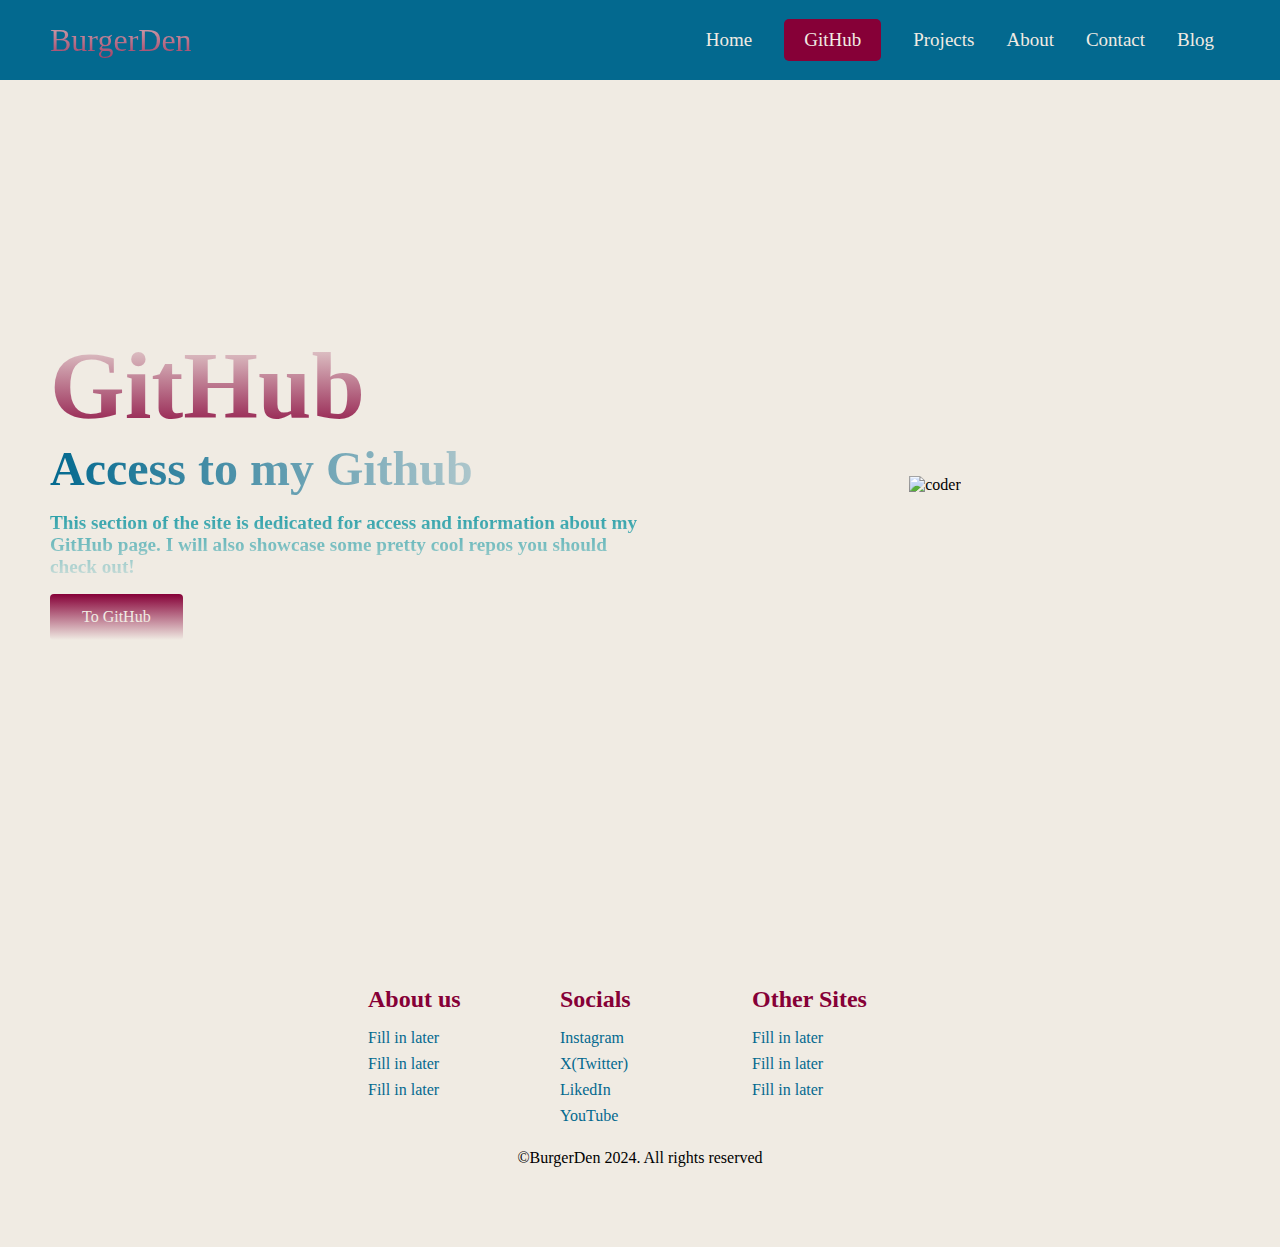
==== GitHub/github.html @ ec372fbc "website on github?" ====
<!DOCTYPE html>
<html lang="en">
<head>
    <meta charset="UTF-8">
    <meta name="viewport" content="width=device-width, initial-scale=1.0">
    <title>Burger Den</title>
    <link rel="stylesheet" href="styles.css">
    <link rel="preconnect" href="https://fonts.googleapis.com">
    <link rel="preconnect" href="https://fonts.gstatic.com" crossorigin>
    <link href="https://fonts.googleapis.com/css2?family=Khand:wght@400;700&display=swap" rel="stylesheet"> 
</head>
<body>
    <!-- NAVBAR SECTION-->
    <nav class="navbar">
        <div class="navbar__container">
            <a href="/" id="navbar__logo">BurgerDen</a>
            <div class="navbar__toggle" id="mobile-menu">
                <span class="bar"></span>
                <span class="bar"></span>
                <span class="bar"></span>
            </div>
            <ul class="navbar__menu">
                <li class="navbar__item">
                    <a href="/" class="navbar__links">Home</a>
                </li>
                <li class="navbar__btn">
                    <a href="/GitHub/github.html" class="button">GitHub</a>
                </li>
                <li class="navbar__item">
                    <a href="/projects/projects.html" class="navbar__links">Projects</a>
                </li>
                <li class="navbar__item">
                    <a href="/" class="navbar__links">About</a>
                </li>
                <li class="navbar__item">
                    <a href="/" class="navbar__links">Contact</a>
                </li>
                <li class="navbar__item">
                    <a href="/" class="navbar__links">Blog</a>
                </li>
            </ul>
        </div>
    </nav>

    <!-- HOMEPAGE MAIN SECTION-->
    <div class="main">
        <div class="main__container">
            <div class="main__content">
                <h1>GitHub</h1>
                <h2>Access to my Github</h2>
                <p>This section of the site is dedicated for access and information about my GitHub page.
                    I will also showcase some pretty cool repos you should check out! 
                </p>
                <button class="main__btn"><a href="/">To GitHub</a></button>
            </div>
            <div class="main__img--container">
                <img src="images/coder.svg" alt="coder" id="main__img">
            </div>
        </div>
    </div>

    <!-- FOOTER SECTION -->
    <div class="footer__container">
        <div class="footer__links">
            <div class="footer__link--wrapper">
                <div class="footer__link--items">
                    <h2>About us</h2>
                    <a href="">Fill in later</a>
                    <a href="">Fill in later</a>
                    <a href="">Fill in later</a>
                </div>
            </div>
            <div class="footer__link--wrapper">
                <div class="footer__link--items">
                    <h2>Socials</h2>
                    <a href="">Instagram</a>
                    <a href="">X(Twitter)</a>
                    <a href="">LikedIn</a>
                    <a href="">YouTube</a>
                </div>
            </div>
            <div class="footer__link--wrapper">
                <div class="footer__link--items">
                    <h2>Other Sites</h2>
                    <a href="">Fill in later</a>
                    <a href="">Fill in later</a>
                    <a href="">Fill in later</a>
                </div>
            </div>
        </div>
        <div class="social__media">
            <div class="social__media--wrap">
                <div class="footer__logo">
                    <p class="website__rights">©BurgerDen 2024. All rights reserved</p>
                </div>
            </div>
        </div>
    </div>
    <script src="github.js"></script>
</body>
</html>
---- GitHub/styles.css ----
/* Applies to whole page */
* {
    box-sizing: border-box;
    margin: 0;
    padding: 0;
    font-family: 'Kland';
}

/* NAVBAR SECTION */
.navbar {
    background: #03698f;
    height: 80px;
    display: flex;
    justify-content: center;
    align-items: center;
    font-size: 19px;
    position: sticky;
    top: 0;
    /* will ensure that navbar is always at the top of the page*/
    z-index: 999;
}

.navbar__container {
    display: flex;
    justify-content: space-between;
    height: 80px;
    z-index: 1;
    width: 100%;
    max-width: 1300px;
    margin: 0 auto;
    padding: 0 50px;
}

#navbar__logo {
    background-color: #0098ff;
    background-image: linear-gradient(to top, #860037 0%, #f0ebe3 100%);
    background-size: 100%;
    -webkit-background-clip: text;
    -moz-background-clip: text;
    -webkit-text-fill-color: transparent;
    -moz-text-fill-color: transparent;
    display: flex;
    align-items: center;
    cursor: pointer;
    text-decoration: none;
    font-size: 32px;
}

.fa-burger {
    margin-right: 8px;
}

.navbar__menu {
    display: flex;
    align-items: center;
    list-style: none;
    text-align: center;
}

.navbar__item {
    height: 80px;
}

.navbar__links { 
    color: #f0ebe3;
    display: flex;
    align-items: center;
    justify-content: center;
    text-decoration: none;
    padding: 0 16px;
    height: 100%;
}

.navbar__btn {
    display: flex;
    justify-content: center;
    align-items: center;
    padding: 0 16px;
    width: 100%;
}

.button {
    display: flex;
    justify-content: center;
    align-items: center;
    text-decoration: none;
    padding: 10px 20px;
    height: 100%;
    width: 100%;
    border: none;
    outline: none;
    border-radius: 5px;
    background-color: #860037;
    color: #f0ebe3;
}

.button:hover {
    background: #adbcc1;
    transition: all 0.3s ease;
}

.navbar__links:hover {
    color: #860037;
    transition: all 0.3s ease;
}

/* MOBILE RESPONSIVENESS */
@media screen and (max-width: 960px) {
    .navbar__container {
        display: flex;
        justify-content: space-between;
        height: 80px;
        z-index: 1;
        width: 100%;
        max-width: 1300px;
        padding: 0;
    }

    .navbar__menu {
        display: grid;
        grid-template-columns: auto;
        margin: 0;
        width: 100%;
        position: absolute;
        top: -1000px;
        opacity: 0;
        transition: all 0.5s ease;
        /* viewport height */
        height: 50vh;
        z-index: -1;
        background: #03698f;
    }

    .navbar__menu.active {
        background: #03698f;
        top: 100%;
        opacity: 1;
        transition: all 0.5s ease;
        z-index: 99;
        height: 50vh;
        font-size: 25px;
    }

    #navbar__logo {
        padding-left: 25px;
    }

    .navbar__toggle .bar {
        width: 25px;
        height: 3px;
        margin: 5px auto;
        transition: all 0.5s ease-in-out;
        background: #f0ebe3;
    }

    .navbar__item {
        width: 100%;
    }

    .navbar__links {
        text-align: center;
        padding-left: 32px;
        width: 100%;
        display: table;
    }

    #mobile-menu {
        position: absolute;
        top: 20%;
        right: 5%;
        transform: translate(5%, 20%);
    }

    .navbar__btn {
        padding-bottom: 32px;
    }

    .button {
        display: flex;
        justify-content: center;
        align-items: center;
        width: 80%;
        height: 80px;
        margin: 0;
    }

    .navbar__toggle .bar {
        display: block;
        cursor: pointer;
    }

    #mobile-menu.is-active .bar:nth-child(2) {
        opacity: 0;
    }

    #mobile-menu.is-active .bar:nth-child(1) {
        transform: translateY(8px) rotate(45deg);
    }

    #mobile-menu.is-active .bar:nth-child(3) {
        transform: translateY(-8px) rotate(-45deg);
    }
}

/* MAIN PAGE CSS */
.main {
    background-color: #f0ebe3;
}

.main__container {
    display: grid;
    grid-template-columns: 1fr 1fr;
    align-items: center;
    justify-self: center;
    margin: 0 auto;
    height: 90vh;
    z-index: 1;
    width: 100%;
    max-width: 1300px;
    padding: 0 50px;
}

.main__content h1 {
    font-size: 6rem;
    background-color: #860037;
    background-image: linear-gradient(to top, #860037 0%, #f0ebe3 100%);
    background-size: 100%;
    -webkit-background-clip: text;
    -moz-background-clip: text;
    -webkit-text-fill-color: transparent;
    -moz-text-fill-color: transparent;
}

.main__content h2 {
    font-size: 3rem;
    background-image: linear-gradient(to right, #03698f 0%, #f0ebe3 100%);
    background-size: 100%;
    -webkit-background-clip: text;
    -moz-background-clip: text;
    -webkit-text-fill-color: transparent;
    -moz-text-fill-color: transparent;
}

.main__content p {
    background-image: linear-gradient(to bottom, #229da7 0%, #f0ebe3 120%);
    background-size: 100%;
    -webkit-background-clip: text;
    -moz-background-clip: text;
    -webkit-text-fill-color: transparent;
    -moz-text-fill-color: transparent;
    margin-top: 1rem;
    font-size: 1.2rem;
    font-weight: 700;
}

.main__btn {
    font-size: 1rem;
    background-image: linear-gradient(to bottom, #860037 0%, #f0ebe3 100%);
    margin-top: 1rem;
    padding: 14px 32px;
    border: none;
    border-radius: 4px;
    color: #f0ebe3;
    cursor: pointer;
    position: relative;
    transition: all 0.5s;
    outline: none;
}

.main__btn a {
    position: relative;
    z-index: 2;
    color: #f0ebe3;
    text-decoration: none;
}

.main__btn:after {
    position: absolute;
    content: '';
    top: 0;
    left: 0;
    width: 0;
    height: 100%;
    background: #03698f;
    transition: all 0.3s;
    border-radius: 4px;
}

.main__btn:hover {
    color: #f0ebe3;
}

.main__btn:hover:after {
    width: 100%;
}

.main__img--container {
    text-align: center;
}

#main__img {
    height: 80%;
    width: 80%;

}

/* MOBILE RESPONSIVENESS */
@media screen and (max-width: 960px) {
    .main__container {
        display: grid;
        grid-template-columns: auto;
        align-items: center;
        justify-self: center;
        width: 100%;
        margin: 0 auto;
        height: 90vh;
    }

    .main__content {
        text-align: center;
        margin-bottom: 4rem;
    }

    .main__content h1 {
        font-size: 2.5rem;
        margin-top: 2rem;
    }

    .main__content h2 {
        font-size: 2rem;
    }

    .main__content h3 {
        margin-top: 1rem;
        font-size: 1.5rem;
    }
}

/* FOOTER */
.footer__container {
    background-color: #f0ebe3;
    padding: 5rem 0;
    display: flex;
    flex-direction: column;
    justify-content: center;
    align-items: center;
}

.footer__links {
    width: 100%;
    max-width: 1000px;
    display: flex;
    justify-content: center;
}

.footer__link--wrapper {
    display: flex;
}

.footer__link--items {
    display: flex;
    flex-direction: column;
    align-items: flex-start;
    margin: 16px;
    text-align: left;
    width: 160px;
    box-sizing: border-box;
}

.footer__link--items h2 {
    margin-bottom: 16px;
}

.footer__link--items > h2 {
    color: #860037;
}

.footer__link--items a {
    color: #03698f;
    text-decoration: none;
    margin-bottom: 0.5rem;
}

.footer__link--items a:hover {
    color: #860037;
    transition: 0.3s ease-out;
}

/* MOBILE */
@media screen and (max-width: 780px) {
    .footer__links {
        padding-top: 2rem;
    }


}
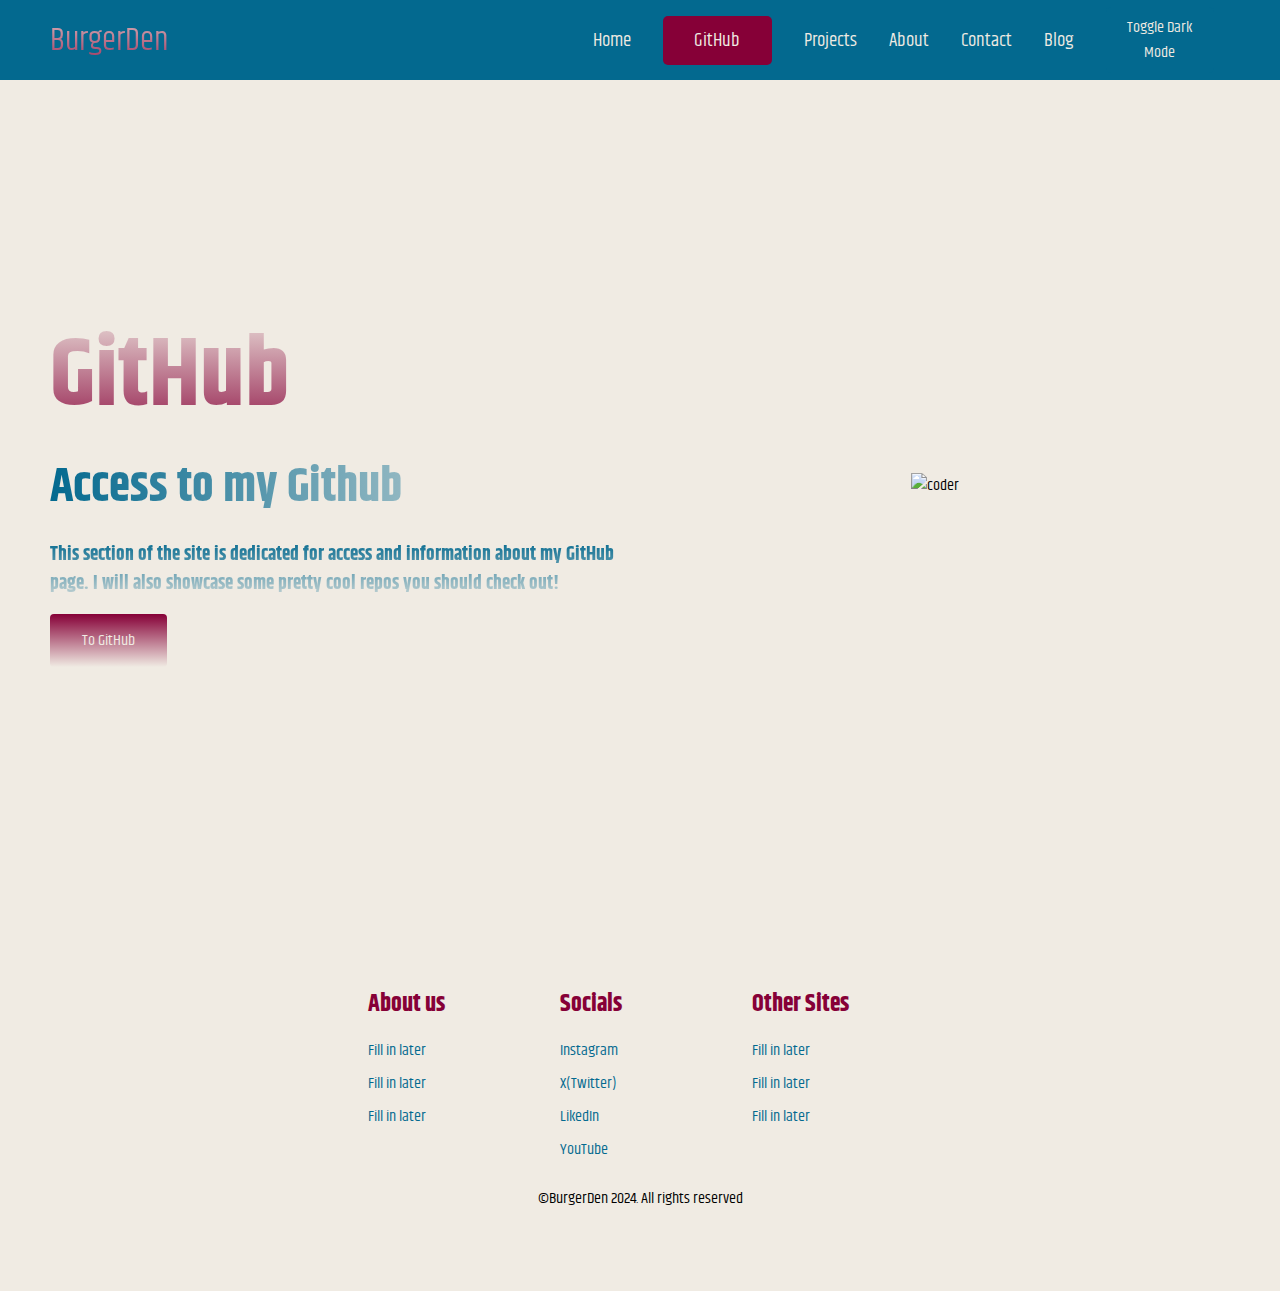
==== commit f7008bbb: "main" ====
--- a/GitHub/github.html
+++ b/GitHub/github.html
@@ -37,6 +37,9 @@
                 </li>
                 <li class="navbar__item">
                     <a href="/" class="navbar__links">Blog</a>
+                </li>
+                <li class="navbar__btn">
+                    <button class="theme-toggle">Toggle Dark Mode</button>
                 </li>
             </ul>
         </div>
@@ -98,4 +101,4 @@
     </div>
     <script src="github.js"></script>
 </body>
-</html>+</html>
--- a/GitHub/styles.css
+++ b/GitHub/styles.css
@@ -3,12 +3,45 @@
     box-sizing: border-box;
     margin: 0;
     padding: 0;
-    font-family: 'Kland';
+    font-family: 'Khand'; /* Matches your Google Fonts link */
+}
+
+/* Define theme variables */
+:root {
+    /* Light mode (default, based on original colors) */
+    --bg-main: #f0ebe3;
+    --bg-navbar: #03698f;
+    --text-primary: #f0ebe3;
+    --accent-primary: #860037;
+    --accent-secondary: #03698f;
+    --hover-color: #adbcc1;
+    --gradient-start: #860037;
+    --gradient-end: #f0ebe3;
+    --button-hover: #03698f;
+    --link-hover: #860037;
+    --footer-link: #03698f;
+    --footer-link-hover: #860037;
+}
+
+/* Dark mode (Gruvbox Dark) */
+[data-theme="dark"] {
+    --bg-main: #282828;
+    --bg-navbar: #282828;
+    --text-primary: #ebdbb2;
+    --accent-primary: #b16286;
+    --accent-secondary: #458588;
+    --hover-color: #a89984;
+    --gradient-start: #b16286;
+    --gradient-end: #ebdbb2;
+    --button-hover: #458588;
+    --link-hover: #d79921;
+    --footer-link: #458588;
+    --footer-link-hover: #d79921;
 }
 
 /* NAVBAR SECTION */
 .navbar {
-    background: #03698f;
+    background: var(--bg-navbar);
     height: 80px;
     display: flex;
     justify-content: center;
@@ -16,7 +49,6 @@
     font-size: 19px;
     position: sticky;
     top: 0;
-    /* will ensure that navbar is always at the top of the page*/
     z-index: 999;
 }
 
@@ -32,8 +64,8 @@
 }
 
 #navbar__logo {
-    background-color: #0098ff;
-    background-image: linear-gradient(to top, #860037 0%, #f0ebe3 100%);
+    background-color: var(--accent-secondary);
+    background-image: linear-gradient(to top, var(--gradient-start) 0%, var(--gradient-end) 100%);
     background-size: 100%;
     -webkit-background-clip: text;
     -moz-background-clip: text;
@@ -46,15 +78,12 @@
     font-size: 32px;
 }
 
-.fa-burger {
-    margin-right: 8px;
-}
-
 .navbar__menu {
     display: flex;
     align-items: center;
     list-style: none;
     text-align: center;
+    transition: none;
 }
 
 .navbar__item {
@@ -62,7 +91,7 @@
 }
 
 .navbar__links { 
-    color: #f0ebe3;
+    color: var(--text-primary);
     display: flex;
     align-items: center;
     justify-content: center;
@@ -90,18 +119,34 @@
     border: none;
     outline: none;
     border-radius: 5px;
-    background-color: #860037;
-    color: #f0ebe3;
+    background-color: var(--accent-primary);
+    color: var(--text-primary);
 }
 
 .button:hover {
-    background: #adbcc1;
+    background: var(--hover-color);
     transition: all 0.3s ease;
 }
 
 .navbar__links:hover {
-    color: #860037;
+    color: var(--link-hover);
     transition: all 0.3s ease;
+}
+
+/* Theme toggle button */
+.theme-toggle {
+    background: var(--accent-secondary);
+    color: var(--text-primary);
+    padding: 8px 16px;
+    border: none;
+    border-radius: 5px;
+    cursor: pointer;
+    font-size: 16px;
+    transition: all 0.3s ease;
+}
+
+.theme-toggle:hover {
+    background: var(--hover-color);
 }
 
 /* MOBILE RESPONSIVENESS */
@@ -125,14 +170,13 @@
         top: -1000px;
         opacity: 0;
         transition: all 0.5s ease;
-        /* viewport height */
         height: 50vh;
         z-index: -1;
-        background: #03698f;
+        background: var(--bg-navbar);
     }
 
     .navbar__menu.active {
-        background: #03698f;
+        background: var(--bg-navbar);
         top: 100%;
         opacity: 1;
         transition: all 0.5s ease;
@@ -150,7 +194,7 @@
         height: 3px;
         margin: 5px auto;
         transition: all 0.5s ease-in-out;
-        background: #f0ebe3;
+        background: var(--text-primary);
     }
 
     .navbar__item {
@@ -204,7 +248,7 @@
 
 /* MAIN PAGE CSS */
 .main {
-    background-color: #f0ebe3;
+    background-color: var(--bg-main);
 }
 
 .main__container {
@@ -222,8 +266,8 @@
 
 .main__content h1 {
     font-size: 6rem;
-    background-color: #860037;
-    background-image: linear-gradient(to top, #860037 0%, #f0ebe3 100%);
+    background-color: var(--accent-primary);
+    background-image: linear-gradient(to top, var(--gradient-start) 0%, var(--gradient-end) 100%);
     background-size: 100%;
     -webkit-background-clip: text;
     -moz-background-clip: text;
@@ -233,7 +277,7 @@
 
 .main__content h2 {
     font-size: 3rem;
-    background-image: linear-gradient(to right, #03698f 0%, #f0ebe3 100%);
+    background-image: linear-gradient(to right, var(--accent-secondary) 0%, var(--gradient-end) 100%);
     background-size: 100%;
     -webkit-background-clip: text;
     -moz-background-clip: text;
@@ -242,7 +286,7 @@
 }
 
 .main__content p {
-    background-image: linear-gradient(to bottom, #229da7 0%, #f0ebe3 120%);
+    background-image: linear-gradient(to bottom, var(--accent-secondary) 0%, var(--gradient-end) 120%);
     background-size: 100%;
     -webkit-background-clip: text;
     -moz-background-clip: text;
@@ -255,12 +299,12 @@
 
 .main__btn {
     font-size: 1rem;
-    background-image: linear-gradient(to bottom, #860037 0%, #f0ebe3 100%);
+    background-image: linear-gradient(to bottom, var(--gradient-start) 0%, var(--gradient-end) 100%);
     margin-top: 1rem;
     padding: 14px 32px;
     border: none;
     border-radius: 4px;
-    color: #f0ebe3;
+    color: var(--text-primary);
     cursor: pointer;
     position: relative;
     transition: all 0.5s;
@@ -270,7 +314,7 @@
 .main__btn a {
     position: relative;
     z-index: 2;
-    color: #f0ebe3;
+    color: var(--text-primary);
     text-decoration: none;
 }
 
@@ -281,13 +325,13 @@
     left: 0;
     width: 0;
     height: 100%;
-    background: #03698f;
+    background: var(--button-hover);
     transition: all 0.3s;
     border-radius: 4px;
 }
 
 .main__btn:hover {
-    color: #f0ebe3;
+    color: var(--text-primary);
 }
 
 .main__btn:hover:after {
@@ -301,11 +345,15 @@
 #main__img {
     height: 80%;
     width: 80%;
-
+}
+
+/* Ensure the mobile toggle is hidden on desktop by default */
+#mobile-menu {
+    display: none; /* Hidden unless mobile breakpoint is hit */
 }
 
 /* MOBILE RESPONSIVENESS */
-@media screen and (max-width: 960px) {
+@media screen and (max-width: 768px) { /*changed from 960px */
     .main__container {
         display: grid;
         grid-template-columns: auto;
@@ -334,11 +382,99 @@
         margin-top: 1rem;
         font-size: 1.5rem;
     }
+
+    .navbar__container {
+        display: flex;
+        justify-content: space-between;
+        height: 80px;
+        z-index: 1;
+        width: 100%;
+        max-width: 1300px;
+        padding: 0;
+    }
+
+    .navbar__menu {
+        display: grid;
+        grid-template-columns: auto;
+        margin: 0;
+        width: 100%;
+        position: absolute;
+        top: -1000px; /* Off-screen by default */
+        opacity: 0;
+        transition: all 0.5s ease;
+        height: 50vh;
+        z-index: -1;
+        background: var(--bg-navbar);
+    }
+
+    .navbar__menu.active {
+        top: 100%; /* Slide in when active */
+        opacity: 1;
+        z-index: 99;
+    }
+
+    #navbar__logo {
+        padding-left: 25px;
+    }
+
+    #mobile-menu {
+        display: block; /* Show hamburger menu on mobile */
+        position: absolute;
+        top: 20%;
+        right: 5%;
+        transform: translate(5%, 20%);
+    }
+
+    .navbar__toggle .bar {
+        width: 25px;
+        height: 3px;
+        margin: 5px auto;
+        transition: all 0.5s ease-in-out;
+        background: var(--text-primary);
+        display: block;
+        cursor: pointer;
+    }
+
+    .navbar__item {
+        width: 100%;
+    }
+
+    .navbar__links {
+        text-align: center;
+        padding-left: 32px;
+        width: 100%;
+        display: table;
+    }
+
+    .navbar__btn {
+        padding-bottom: 32px;
+    }
+
+    .button {
+        display: flex;
+        justify-content: center;
+        align-items: center;
+        width: 80%;
+        height: 80px;
+        margin: 0;
+    }
+
+    #mobile-menu.is-active .bar:nth-child(2) {
+        opacity: 0;
+    }
+
+    #mobile-menu.is-active .bar:nth-child(1) {
+        transform: translateY(8px) rotate(45deg);
+    }
+
+    #mobile-menu.is-active .bar:nth-child(3) {
+        transform: translateY(-8px) rotate(-45deg);
+    }
 }
 
 /* FOOTER */
 .footer__container {
-    background-color: #f0ebe3;
+    background-color: var(--bg-main);
     padding: 5rem 0;
     display: flex;
     flex-direction: column;
@@ -372,25 +508,41 @@
 }
 
 .footer__link--items > h2 {
-    color: #860037;
+    color: var(--accent-primary);
 }
 
 .footer__link--items a {
-    color: #03698f;
+    color: var(--footer-link);
     text-decoration: none;
     margin-bottom: 0.5rem;
 }
 
 .footer__link--items a:hover {
-    color: #860037;
+    color: var(--footer-link-hover);
     transition: 0.3s ease-out;
 }
 
 /* MOBILE */
+/*
 @media screen and (max-width: 780px) {
     .footer__links {
         padding-top: 2rem;
     }
-
-
-}+}
+.social__media {
+    width: 100%;
+    max-width: 1000px;
+    margin-top: 2rem;
+}
+
+.social__media--wrap {
+    display: flex;
+    justify-content: center;
+    align-items: center;
+}
+
+.website__rights {
+    color: var(--text-primary);
+    font-size: 0.9rem;
+}
+*/
